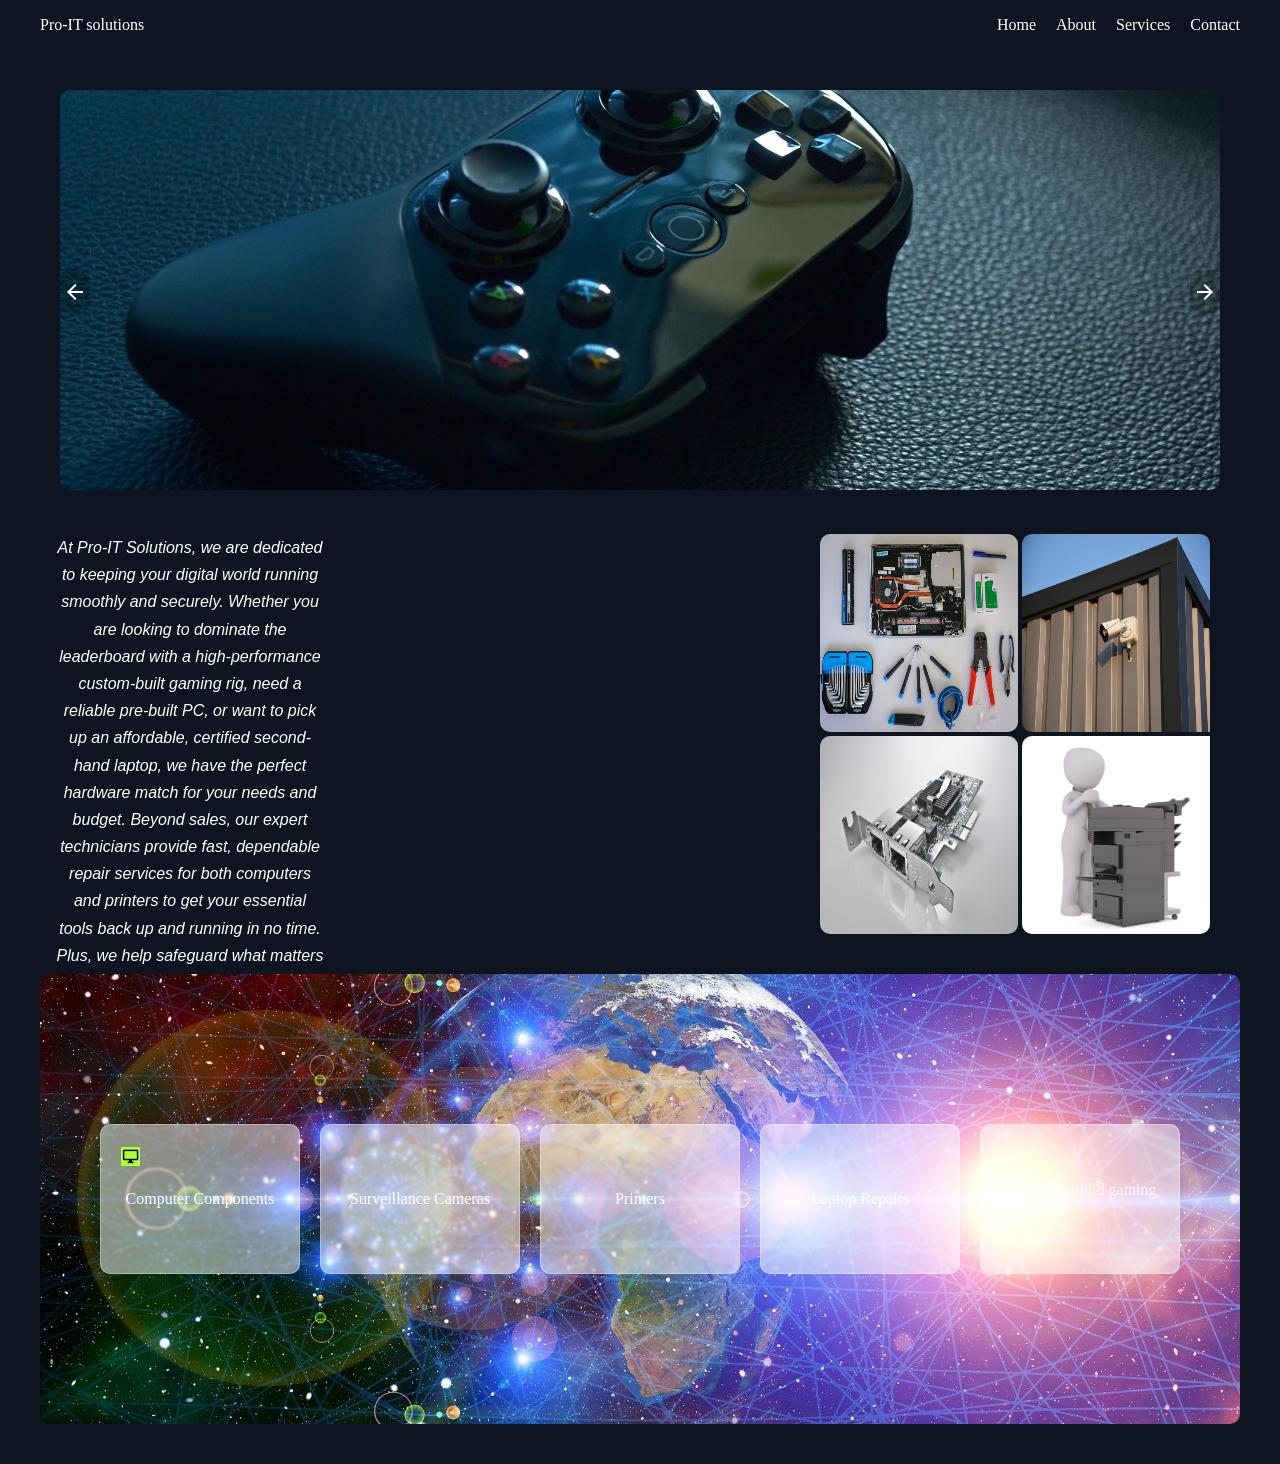
==== navbar-links/index.html @ cda9899c "the landing page is almost done i just need to add few more features , for example i am going to add" ====
<!DOCTYPE html>
<html lang="en">
<head>
    <script src="../script.js" defer></script>
    <meta charset="UTF-8">
    <meta name="viewport" content="width=device-width, initial-scale=1.0">
    <title>Document</title>
    <link rel="stylesheet" href="../styles.css">
    <link rel="stylesheet" href="https://fonts.googleapis.com/css2?family=Material+Symbols+Outlined:opsz,wght,FILL,GRAD@20..48,100..700,0..1,-50..200" />
    </head>
<body>

   <nav class="navbar">

    <div class="navbar-container">

     <h1 class="logo">Pro-IT solutions</h1>

<ul class="ul-items">
    <li><a href="index.html">Home</a></li>
    <li><a href="about.html">About</a></li>
    <li><a href="services.html">Services</a></li>
    <li><a href="contact.html">Contact</a></li>
</ul>
    </div>
</nav>

<div class="wrapper">
     <img id="carousal" alt="gadgets">

     <button class="btn-left"><span class="material-symbols-outlined">
arrow_back</span></button>

     <button class="btn-right">
        <span class="material-symbols-outlined">arrow_forward</span>
</button>

</div>

   <div class="section-container">

    <div class="box1"><p>
  At Pro-IT Solutions, we are dedicated to keeping your digital world running smoothly and securely. Whether you are looking to dominate the leaderboard with a high-performance custom-built gaming rig, need a reliable pre-built PC, or want to pick up an affordable, certified second-hand laptop, we have the perfect hardware match for your needs and budget. Beyond sales, our expert technicians provide fast, dependable repair services for both computers and printers to get your essential tools back up and running in no time. Plus, we help safeguard what matters most by supplying and expertly installing top-tier surveillance camera systems for your home or business. No matter the tech challenge, we deliver the tailored solutions, quality equipment, and trusted support you deserve.
</p>
</div>

    <div class="box2">
        <img src="../images/repair laptop 2.jpg" alt="laptop repairs">
        <img src="../images/camera.jpg" alt="surveillance cameras">
        <img src="../images/pc component1.jpg" alt="pc components">
        <img src="../images/printer.jpg" alt="printers">
    </div>
   </div>

   <div class="new-container">

   <div class="new-box"><span class="material-symbols-outlined">
desktop_windows
</span>Computer Components</div>
   <div class="new-box">Surveillance Cameras</div>
   <div class="new-box">Printers</div>
   <div class="new-box">Laptop Repairs</div>
   <div class="new-box">Custom & prebuild gaming pc,s</div>

   </div>

</body>
</html>
---- styles.css ----
* {
    margin: 0;
    padding: 0;
    box-sizing: border-box;
}

body {
    background-color: #0f1421;
    overflow-x: hidden;
    width: 100vw;
}

.logo {
    font-weight: 500;
    font-size: 1rem;
    position: static;
    transform: none;
    text-align: left;
    color: white;
}

.navbar {
    display: flex;
    background-color: #0f1421;
    height: 50px;
    align-items: center;
    width: 100%;
}

.navbar-container {
display: flex;
justify-content: space-between;
align-items: center;
width: 100%;
padding: 0 40px;

}

.about-navbar-container {
    justify-content: flex-end;
}

.wrapper {
    position: relative;

/* instead of forcing 100%, w=i make the wrapper fill the screen
    but cap it at a maximum width so the image doesn't get rediculously large
    on huge monitors*/

    width: 100%;
    max-width: 1200px;
/* fix the edge spacing: this centers the entire  wrapper
horizontally on the page and creates a nice 20px gap from
the left and the right walls of the browser screen*/
    margin: 40px auto;
    padding: 0 20px;

}

#carousal {
    
    width: 100%;
    border-radius: 10px;
    /* fix the height: This sets a strict ceiling for how tall the image get.
    Adjust '500px' up or down depending on how tall you want
    it to look*/
    max-height: 400px;  

    /*🛠️ Fix for aspect ratio: Crucial property when capping height.
    it tells the browser image to crop beautifully to fit the size,
    rather than squishing or wrapping it.*/
    object-fit: cover;
}

.ul-items {
    display: flex;
    gap: 20px;
    list-style: none;
}

.ul-items li a {
    display: inline-block;
    color: white;
    cursor: pointer;
    text-decoration: none;
    font-size: 1rem;
    transition: transform 0.3s ease-in-out, color 0.3s ease-in-out;
}

.ul-items li a:hover {
    text-decoration: underline;
    transform: translateY(-4px);
    color: gold;
}

.btn-left, .btn-right {
position: absolute;
top: 50%;
transform: translateY(-50%);
border: none;
border-radius: 10px;
padding: 10px;
background-color: rgba(0, 0, 0, 0.2);
display: flex;
justify-content: center;
align-items: center;
transition: background-color 0.2s ease;
cursor: pointer;
z-index: 10;
color: white;
width: 30px;

}

.btn-left {
    left: 20px;
}

.btn-right {
    right: 20px;
}

.section-container {
    display: flex;
    justify-content: space-between;
}

.box1 {
    color: rgb(227, 206, 206);
    font-family: Arial, sans-serif;
    font-style: italic;
    background-color: #0f1421;
    max-width: 300px;
    max-height: 400px;
    margin-left: 40px;
    border: none;
}

.box2 {
margin-right: 70px;

    width: 400px;
    height: 400px;
    border-radius: 10px;
    display: grid;
    grid-template-columns: repeat(2, 1fr);
    grid-template-rows: repeat(2, 1fr);
    gap: 4px;
    overflow: hidden;
    object-fit: cover;
}

.box2 img {
    width: 100%;
    height: 100%;
    margin-left: 10px;
    margin-right: 10px;
    border-radius: 10px;
    transition: transform 0.3s ease-in-out;
}

.box2 img:hover {
    transform: translateY(-3px);
}

.new-container {
    margin: 40px auto;
    border-radius: 10px;
    width: 100%;
    display: flex;
    justify-content: center;
    align-items: center;
    gap: 20px;
    height: 450px;
    background-image: url("images/cosmic-energy.jpg");
    background-size: cover;
    background-position: center;
    overflow: hidden;
    isolation: isolate;
    max-width: 1200px;
    box-sizing: border-box;
    padding: 0 20px;
    width: calc(100% - 40px);
}

.new-box {
    position: relative;
    display: flex;
    justify-content: center;
    background-color: rgba(255, 255, 255, 0.5);
    backdrop-filter: blur(1px);
    color: white;
    font-family: Arial, Helvetica, sans-serif
    -webkit-backdrop-filter: blur(10px);
    align-items: center;
    border: 1px solid rgba(255, 255, 255, 0.3);
    border-radius: 10px;
    width: 200px;
    height: 150px;
    transition: transform 0.1s ease-in-out;
}

.new-box:hover {
    transform: translateY(-2px);
    border: 1px solid gold;
}

.new-box .material-symbols-outlined {
position: absolute;
top: 22px;
font-size: 1.2rem;
background-color: greenyellow;
left: 20px;
color: black;
}

.about-us {
    display: flex;
    justify-content: center;
    align-items: center;
    margin: 40px auto;
    overflow: hidden;
    isolation: isolate;
    max-width: 1200px;
    width: calc(100% - 40px);
    background-image: url("images/about us.jpg");
    min-height: 450px;
    background-size: cover;
    background-repeat: no-repeat;
    background-position: center;
    box-sizing: border-box;
    border-radius: 10px;
    padding: 0 20px;
}

.ul-items-3 {
   margin-bottom: 40px;
     display: flex;
     gap: 20px;
     list-style: none; 
}

.ul-items-3 a {
        display: inline-block;
    color: white;
    cursor: pointer;
    text-decoration: none;
    font-size: 1.2rem;
    transition: transform 0.3s ease-in-out, color 0.3s ease-in-out;

}

.ul-items-3 a:hover {
  text-decoration: underline;
    color: gold;
    transform: translateY(-4px);f  
}
p {
    display: block;
    margin: 0 auto;
    text-align: center;
    color: white;
    width: min(90%, 900px);
    line-height: 1.7;
    overflow: hidden;
}

.services-container {
    width: calc(100% - 30px);
    margin: 0 auto;
    box-sizing: border-box;
    padding-left: 2px;
    padding-right: 5px;
}

.handshake {
    display: block;
    position: relative;
    margin: 10px auto;
    width: 100%;
    border-radius: 8px;
    height: 390px;
    object-fit: cover;

}

.navbar-2 {
    display: flex;
    background-color: #0f1421;
    box-sizing: border-box;
    width: 100%;
    height: 50px;
}

.navbar-container-2 {
    display: flex;
    justify-content: space-between;
    width: 100%;
    padding:0 40px;
}

.ul-items-2 {
     display: flex;
     align-items: center;
     gap: 20px;
     list-style: none;
} 

.ul-items-2 a {
    display: inline-block;
    color: white;
    cursor: pointer;
    text-decoration: none;
    font-size: 1rem;
    transition: transform 0.3s ease-in-out, color 0.3s ease-in-out;
}

.ul-items-2 a:hover {
    text-decoration: underline;
    color: gold;
    transform: translateY(-4px);
    cursor: pointer;
}


#services-container-2 {
    display: flex;
    width: 100%;
    box-sizing: border-box;
    align-items: flex-start;
    padding: 24px 40px;
    gap: 40px;
}

.service-copy {
    flex: 1;
    min-width: 0;
}

.service-copy h2 {
    margin: 0 0 16px;
}

.service-copy p {
    /* Keep the copy under its heading and inset from the screen edges. */
    display: block;
    width: 100%;
    text-align: left;
    line-height: 1.6;
    overflow: visible;
}

#image-container {
    display: grid;
    flex: 0 0 300px;
    width: 300px;
    height: 300px;
    overflow: hidden;
    object-fit: cover;
    grid-template-columns: repeat(2, 1fr);
    grid-template-rows: repeat(2, 1fr);
    gap: 3px;
}

#image-container img {
    width: 100%;
    height: 100%;
    border-radius: 8px;
}

#image-container img:hover {
    animation: shiftMovement 2s ease-in-out infinite;
}

@keyframes shiftMovement {
    0%, 100% {
        transform: translateX(0);
    }
    25% {
        transform: translateX(-5px);
    }
    75% {
        transform: translateX(5px);
    }
}

.Computer-components {
    color: white;
}

h2 {    
    margin-left: 20px;
    color: white;
    border: none;
    font-size: 1rem;
    display: flex;
    align-items: center;
    
}

.services-container-3 {
    display: grid;
}

.image-container-2 {
    
}
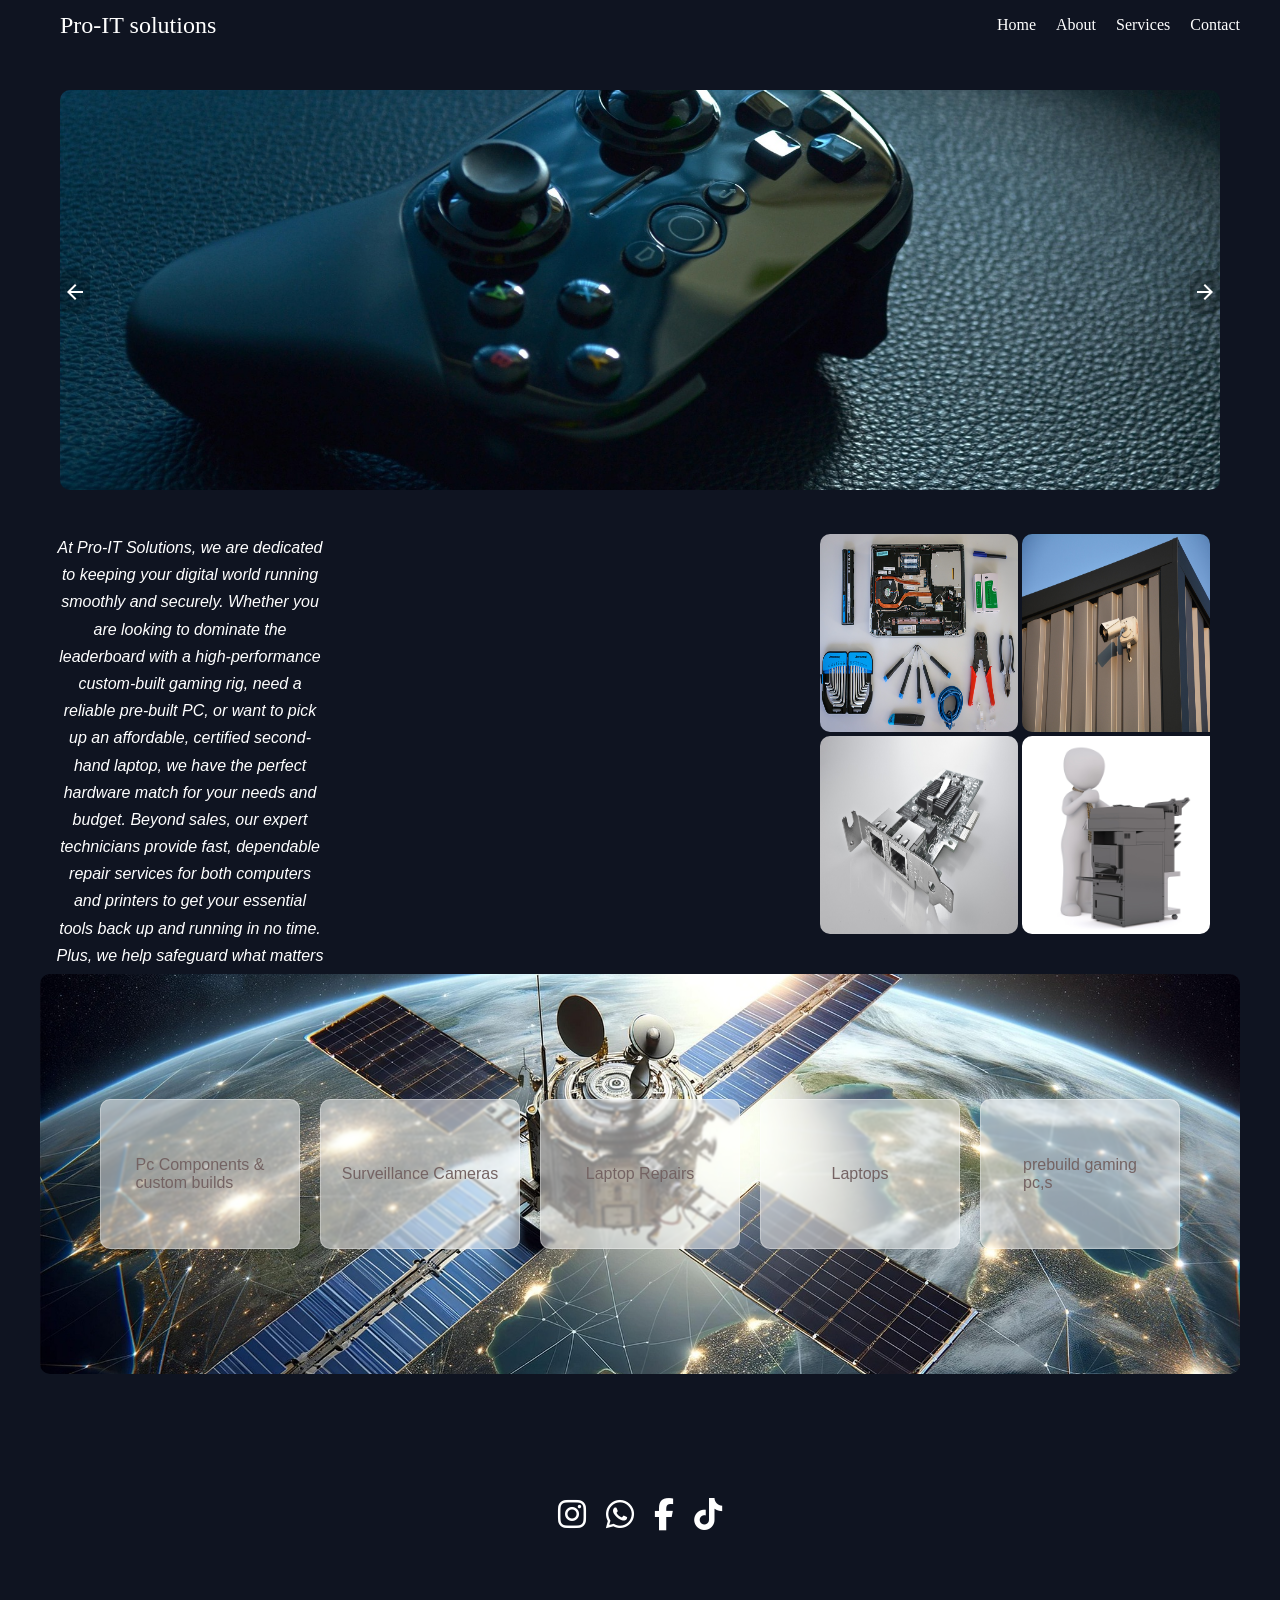
==== commit 2b867dd8: "I have made some improvements to the clients website the boxes i have made i added anchor tags to th" ====
--- a/navbar-links/index.html
+++ b/navbar-links/index.html
@@ -7,6 +7,8 @@
     <title>Document</title>
     <link rel="stylesheet" href="../styles.css">
     <link rel="stylesheet" href="https://fonts.googleapis.com/css2?family=Material+Symbols+Outlined:opsz,wght,FILL,GRAD@20..48,100..700,0..1,-50..200" />
+    <link rel="stylesheet" href="https://cdnjs.cloudflare.com/ajax/libs/font-awesome/6.7.2/css/all.min.css">
+
     </head>
 <body>
 
@@ -54,13 +56,28 @@
 
    <div class="new-container">
 
-   <div class="new-box"><span class="material-symbols-outlined">
-desktop_windows
-</span>Computer Components</div>
-   <div class="new-box">Surveillance Cameras</div>
-   <div class="new-box">Printers</div>
-   <div class="new-box">Laptop Repairs</div>
-   <div class="new-box">Custom & prebuild gaming pc,s</div>
+
+
+    
+   <a class="new-box" id="new-box1" href="services.html#navbar-2">Pc Components & <br>custom builds</a>
+
+   <a class="new-box" id="new-box2" href="services.html#navbar-2">Surveillance Cameras</a>
+
+   <a class="new-box" id="new-box3" href="services.html#navbar-2">Laptop Repairs</a>
+
+   <a class="new-box" id="new-box4" href="services.html#navbar-2">Laptops</a>
+
+   <a class="new-box" id="new-box5" href="services.html#navbar-2">prebuild gaming<br> pc,s</a>
+   </div>
+
+   <div class="new-container-2">
+
+   <div class="social-icons" aria-label="Social media icons">
+       <i class="fa-brands fa-instagram" aria-hidden="true"></i>
+       <i class="fa-brands fa-whatsapp" aria-hidden="true"></i>
+       <i class="fa-brands fa-facebook-f" aria-hidden="true"></i>
+       <i class="fa-brands fa-tiktok" aria-hidden="true"></i>
+   </div>
 
    </div>
 
--- a/styles.css
+++ b/styles.css
@@ -25,6 +25,16 @@
     height: 50px;
     align-items: center;
     width: 100%;
+    overflow: visible;
+}
+ 
+.navbar h1 {
+    flex-shrink: 0;
+    white-space: nowrap;
+    margin-right: auto;
+    font-size: 1.5rem;
+    color: white;
+    padding: 0 20px;
 }
 
 .navbar-container {
@@ -165,14 +175,16 @@
 
 .new-container {
     margin: 40px auto;
+    color: darkgrey;
     border-radius: 10px;
     width: 100%;
     display: flex;
     justify-content: center;
     align-items: center;
     gap: 20px;
-    height: 450px;
-    background-image: url("images/cosmic-energy.jpg");
+    min-height: 400px;
+    height: auto;
+    background-image: url("images/satelite.jpg");
     background-size: cover;
     background-position: center;
     overflow: hidden;
@@ -186,11 +198,12 @@
 .new-box {
     position: relative;
     display: flex;
+    flex-direction: column;
     justify-content: center;
     background-color: rgba(255, 255, 255, 0.5);
     backdrop-filter: blur(1px);
-    color: white;
-    font-family: Arial, Helvetica, sans-serif
+    color: hsl(0, 8%, 42%);
+    font-family: Arial, Helvetica, sans-serif;
     -webkit-backdrop-filter: blur(10px);
     align-items: center;
     border: 1px solid rgba(255, 255, 255, 0.3);
@@ -198,6 +211,17 @@
     width: 200px;
     height: 150px;
     transition: transform 0.1s ease-in-out;
+    /* Keep the full box itself clickable without the browser's default link underline. */
+    text-decoration: none;
+    cursor: pointer;
+}
+
+.new-box p {
+    width: 100%;            /* Forces the paragraph to match the box width */
+    text-align: center;     /* Centers the text beautifully */
+    margin: 0;              /* Removes default browser margins that push layouts apart */
+    overflow-wrap: break-word; /* Forces long words/URLs to wrap instead of breaking the box */
+    font-size: 0.9rem;      /* Adjust if text is still too large for a 150px tall box */
 }
 
 .new-box:hover {
@@ -233,6 +257,10 @@
     padding: 0 20px;
 }
 
+.about-us h1 {
+
+}
+
 .ul-items-3 {
    margin-bottom: 40px;
      display: flex;
@@ -284,7 +312,7 @@
 
 }
 
-.navbar-2 {
+#navbar-2 {
     display: flex;
     background-color: #0f1421;
     box-sizing: border-box;
@@ -331,6 +359,7 @@
     padding: 24px 40px;
     gap: 40px;
 }
+
 
 .service-copy {
     flex: 1;
@@ -384,24 +413,211 @@
     }
 }
 
-.Computer-components {
-    color: white;
-}
-
-h2 {    
-    margin-left: 20px;
-    color: white;
-    border: none;
-    font-size: 1rem;
-    display: flex;
-    align-items: center;
-    
-}
-
+
+/* Main container for the gaming PC service section */
 .services-container-3 {
     display: grid;
+
+    /* Creates two equal-width columns */
+    grid-template-columns: repeat(2, minmax(0, 1fr));
+
+    /* Allows the container to grow when its content needs more space */
+    min-height: 400px;
+    height: auto;
+
+    /* Sets the maximum width and centres the container */
+    width: 100%;
+    max-width: 1200px;
+    margin: 0 auto;
+
+    /* Adds space between the grid items */
+    gap: 20px;
+
+    /* Adds space between the content and the border */
+    padding: 20px;
+
+    /* Keeps padding and borders inside the declared width */
+    box-sizing: border-box;
+
+    border: none;
+}
+
+/* Makes the heading stretch across both grid columns */
+.services-container-3 h2 {
+    grid-column: 1 / -1;
+
+    color: lightblue;
+    font-size: 1.5rem;
+    margin: 0;
+    margin-bottom: 40px;
+}
+
+/* Controls the paragraph's appearance */
+.Computer-components-1 {
+    color: lightblue;
+
+    /* Allows the paragraph to use the available column width */
+    width: 400px;
+
+    /* Allows the height to grow with the text */
+    height: auto;
+
+    /* Improves readability */
+    line-height: 1.6;
+
+    /* Prevents the default paragraph margin from adding unwanted space */
+    margin: 0;
+    align-self: start;
+    margin-top: -40px;
+}
+
+/* Controls the image dimensions */
+.image {
+    width: 100%;
+    max-width: 300px;
+    height: 300px;
+
+    /* Prevents the image from stretching unnaturally */
+    object-fit: cover;
+
+    border-radius: 8px;
 }
 
 .image-container-2 {
-    
+    align-self: start;
+    margin-top: -40px;
+
+}
+
+h2 {
+    color: lightblue;
+    margin-top: 0;
+}
+
+.Computer-components {
+    color: lightblue;
+}
+  
+.services-container-4 {
+    display: grid;
+    grid-template-columns:  repeat(2, 1fr);
+    box-sizing: border-box;
+    gap: 20px;
+    margin: 0 auto;
+    padding: 20px;
+    min-height: 400px;
+    height: auto;
+
+}
+
+
+.image-container-3 {
+    width: 100%;
+    min-height: 300px;
+
+}
+
+.image-2 {
+    width: 100%;
+    height: 300px;
+    margin-top: 50px;
+    border-radius: 8px;
+    object-fit: cover;
+
+}
+
+.computer-components-2 {
+    color: lightblue;
+    margin-top: 30px;
+}
+
+.image-container-4 img {
+    width: 300px;
+    height: auto;
+    min-height: 300px;
+    border-radius: 6px;
+    margin-left: 20px;
+    margin-top: 30px;
+}
+
+.image-container-4 h2 {
+    margin-left: 20px;
+}
+
+.services-container-5 {
+    display: grid;
+    grid-template-columns: repeat(2, 1fr);
+    height: auto;
+    box-sizing: border-box;
+}
+
+.computer-components-3 {
+    margin-top: 90px;
+}
+
+a {
+    text-decoration: none;
+}
+
+.services-container-6 {
+    align-items: center;
+    gap: 60px;
+    width: 100%;
+    min-height: 300px;
+    height: auto;
+    display: grid;
+    grid-template-columns:  repeat(2, 1fr);
+    box-sizing: border-box;
+
+}
+
+.image-container-5 img{
+    width: 400px;
+    height: auto;
+    min-height: 280px;
+    border-radius: 6px;
+    margin-top: 70px;
+}
+
+.computer-components-4 {
+    margin-top: 30px;
+}
+
+.text-content h2 {
+    margin-left: 20px;
+    margin-top: 10px;
+}
+
+.new-container-2 {
+    min-height: 200px;
+    height: auto;
+    display: flex;
+    flex-direction: column;
+    justify-content: center;
+    align-items: center;
+}
+
+.new-container-2 h2 {
+    font-size: 1rem;
+    margin: 10px 0;
+}
+
+/* Center social icons in a compact row. */
+.social-icons {
+    display: flex;
+    justify-content: center;
+    align-items: center;
+    gap: 20px;
+}
+
+/* Keep all social icons consistent and smoothly lift them on hover. */
+.social-icons .fa-brands {
+    color: white;
+    font-size: 2rem;
+    transition: transform 1s ease-in-out;
+}
+
+.social-icons .fa-brands:hover {
+    transform: translateY(-7px);
+    color: gold;
 }
